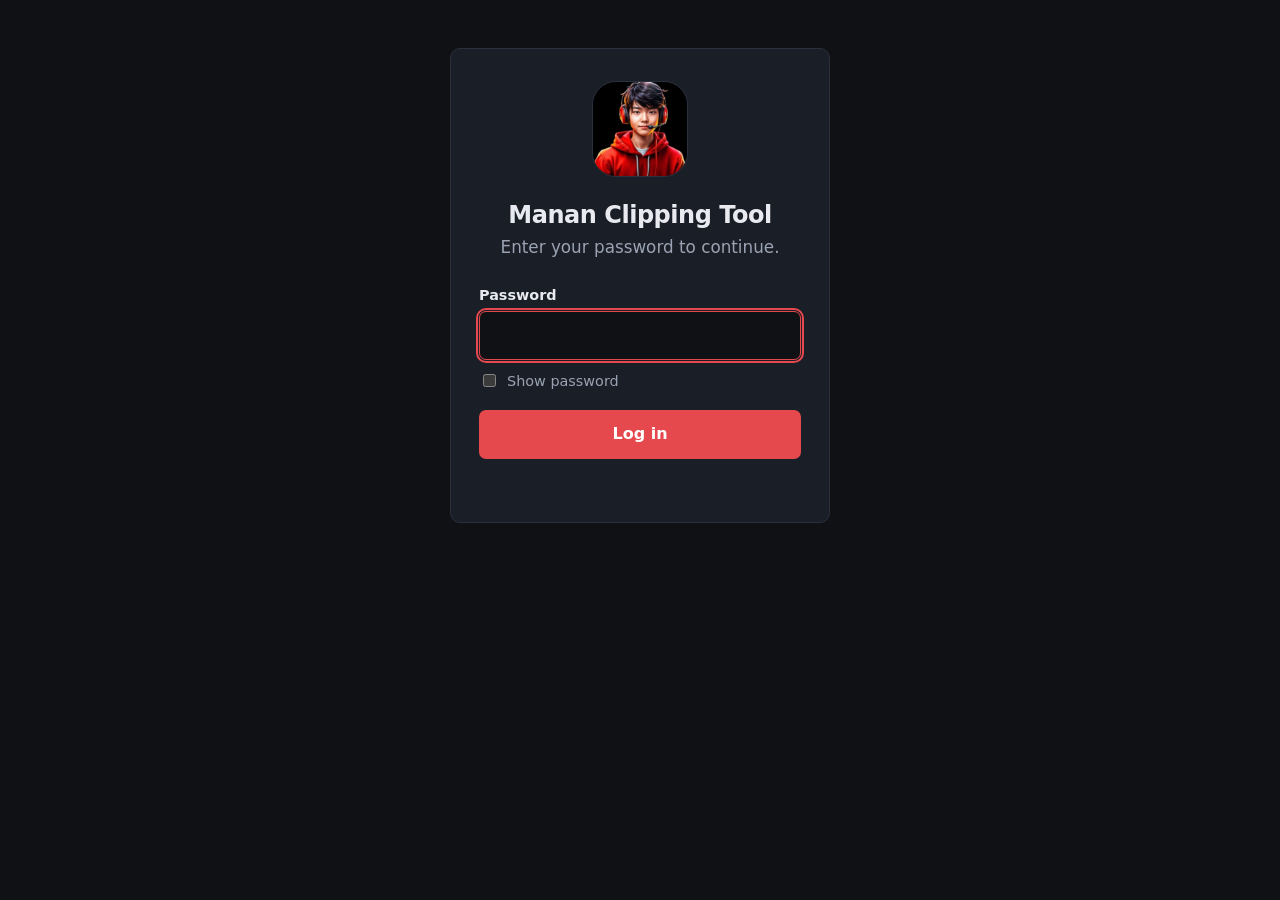
==== web/index.html @ 2d5eefbd "Manan Clipping Tool: clipper + video downloader" ====
<!DOCTYPE html>
<html lang="en">
<head>
  <meta charset="utf-8">
  <meta name="viewport" content="width=device-width, initial-scale=1">
  <meta name="color-scheme" content="dark">
  <title>Manan Clipping Tool</title>
  <meta name="description" content="Paste a YouTube or Facebook video link, get short vertical clips.">
  <link rel="icon" href="assets/logo.jpg" type="image/jpeg">
  <link rel="stylesheet" href="style.css">
</head>
<body>
  <div class="container">

    <!-- Server waking-up notice: shown by app.js when an API request takes
         longer than 5 seconds (Render's free tier sleeps after inactivity).
         It sits outside both views so it is visible on the login view too. -->
    <p id="server-status" class="server-status hidden" role="status" aria-live="polite">Server is waking up &mdash; Render&rsquo;s free tier sleeps after inactivity, please wait&hellip;</p>

    <!-- Login view: shown when there is no token in localStorage. The main
         app (header, main, footer) lives in #app-view and stays hidden
         until login succeeds. -->
    <section id="login-view" class="login-view hidden" aria-labelledby="login-heading">
      <div class="login-card">
        <img class="login-logo" src="assets/logo.jpg" alt="Manan Clipping Tool logo" width="96" height="96">
        <h1 id="login-heading">Manan Clipping Tool</h1>
        <p class="subtitle">Enter your password to continue.</p>
        <form id="login-form" novalidate>
          <label for="login-password">Password</label>
          <input type="password" id="login-password" name="password" autocomplete="current-password" required>
          <label class="show-row"><input type="checkbox" id="show-login-password"> Show password</label>
          <button type="submit" class="btn" id="login-btn">Log in</button>
        </form>
        <p id="login-error" class="error" role="alert" aria-live="polite"></p>
      </div>
    </section>

    <!-- Main app (hidden until login) -->
    <div id="app-view">

    <!-- 1. Header -->
    <header class="site-header">
      <div class="brand">
        <img class="brand-logo" src="assets/logo.jpg" alt="Manan Clipping Tool logo" width="52" height="52">
        <h1>Manan Clipping Tool</h1>
        <button type="button" class="btn btn-secondary btn-small logout-btn hidden" id="logout-btn">Log out</button>
      </div>
      <p class="subtitle">Make short vertical clips from a video link &mdash; or download the video itself (TikTok, Facebook, YouTube).</p>
    </header>

    <main>
      <!-- Tool tabs: Clipping tool / Video Downloader -->
      <nav class="tabs" aria-label="Tool sections">
        <button type="button" class="tab-btn active" id="tab-clipper" aria-selected="true" aria-controls="clipper-view">Clipping tool</button>
        <button type="button" class="tab-btn" id="tab-downloader" aria-selected="false" aria-controls="downloader-view">Video downloader</button>
      </nav>

      <!-- Clipping tool view -->
      <div id="clipper-view">
      <!-- 2. What to know -->
      <section class="info-box" aria-labelledby="what-to-know-heading">
        <h2 id="what-to-know-heading">What to know</h2>
        <ul>
          <li>YouTube usually works for public videos, but age-restricted, login-required or bot-blocked videos can fail.</li>
          <li>Facebook only sometimes works for public videos and breaks often.</li>
          <li>For livestreams, paste the VOD link after the stream ends. Live capture is not supported in this version.</li>
        </ul>
        <p><strong>Copyright:</strong> clipping other creators&rsquo; content can draw Content ID claims or strikes &mdash; only clip content you own or have permission to use.</p>
      </section>

      <!-- 3. Paste-link form -->
      <section class="card" aria-labelledby="fetch-heading">
        <h2 id="fetch-heading">Fetch a video</h2>
        <form id="fetch-form" class="url-form" novalidate>
          <label class="hidden" for="video-url">Video link</label>
          <input type="url" id="video-url" name="url" placeholder="https://www.youtube.com/watch?v=... or https://www.facebook.com/..." autocomplete="off" spellcheck="false" enterkeyhint="go" required>
          <button type="submit" class="btn" id="fetch-btn">Fetch video</button>
        </form>
        <p id="fetch-error" class="error" role="alert" aria-live="polite"></p>
        <p class="hint">Supported sites: youtube.com, youtu.be, facebook.com, fb.watch</p>
      </section>

      <!-- Previous jobs -->
      <section class="card" id="previous-jobs-section" aria-labelledby="previous-jobs-heading">
        <h2 id="previous-jobs-heading">Previous videos</h2>
        <p id="previous-jobs-empty" class="empty-state">No videos yet. Fetch a video above to get started.</p>
        <ul id="previous-jobs" class="job-list"></ul>
      </section>

      <!-- 4. Job panel -->
      <section class="card hidden" id="job-panel" aria-labelledby="job-title" aria-live="polite">
        <div class="job-head">
          <img id="job-thumbnail" class="job-thumb hidden" src="" alt="">
          <div class="job-meta">
            <h2 id="job-title" class="job-title">Untitled video</h2>
            <p id="job-url" class="job-url"></p>
            <div class="job-row">
              <span id="job-status" class="badge badge-queued">Queued</span>
              <span id="job-duration" class="job-duration"></span>
            </div>
            <div class="progress-wrap">
              <div class="progress-bar" role="progressbar" aria-label="Job progress" aria-valuemin="0" aria-valuemax="100" aria-valuenow="0" id="progress-bar">
                <div class="progress-fill" id="progress-fill"></div>
              </div>
              <div class="progress-label">
                <span id="progress-message" class="progress-message"></span>
                <span id="progress-percent">0%</span>
              </div>
            </div>
          </div>
        </div>
      </section>

      <!-- 5. Transcript panel -->
      <section class="card hidden" id="transcript-panel" aria-labelledby="transcript-heading">
        <h2 id="transcript-heading">Transcript</h2>
        <p class="hint">Click a segment to set the clip editor to that moment (up to 45 seconds, or to the end of the segment).</p>
        <div id="transcript-list" class="transcript-list"></div>
        <p id="transcript-empty" class="empty-state hidden">No transcript available &mdash; you can still render a clip with manual hook text and no captions.</p>
      </section>

      <!-- 6. Highlights panel -->
      <section class="card hidden" id="highlights-panel" aria-labelledby="highlights-heading">
        <h2 id="highlights-heading">Suggested clips</h2>
        <div id="highlights-grid" class="highlights-grid"></div>
        <p id="highlights-empty" class="empty-state hidden">No suggested clips for this video yet.</p>
      </section>

      <!-- 7. Clip editor -->
      <section class="card hidden" id="editor-panel" aria-labelledby="editor-heading">
        <h2 id="editor-heading">Clip editor</h2>

        <div class="editor-grid">
          <div class="field">
            <label for="start-number">Start (seconds)</label>
            <div class="range-row">
              <input type="range" id="start-range" min="0" max="0" step="0.1" value="0" aria-label="Start time slider">
              <input type="number" id="start-number" min="0" max="0" step="0.1" value="0">
            </div>
          </div>
          <div class="field">
            <label for="end-number">End (seconds)</label>
            <div class="range-row">
              <input type="range" id="end-range" min="0" max="0" step="0.1" value="0" aria-label="End time slider">
              <input type="number" id="end-number" min="0" max="0" step="0.1" value="0">
            </div>
          </div>
        </div>

        <p id="clip-length" class="clip-length">Clip length: 0:00</p>

        <div class="field">
          <label for="hook-text">Hook text (top of video, optional)</label>
          <input type="text" id="hook-text" placeholder="e.g. Wait for the twist" maxlength="120" autocomplete="off">
        </div>
        <div class="field">
          <label for="cta-text">CTA text (bottom of video, optional)</label>
          <input type="text" id="cta-text" value="Follow for more clips" maxlength="120" autocomplete="off">
        </div>

        <div class="editor-actions">
          <button type="button" class="btn" id="render-btn" disabled>Render clip</button>
          <span id="render-status" class="notice" aria-live="polite"></span>
        </div>
        <p id="render-error" class="error" role="alert" aria-live="polite"></p>
      </section>

      <!-- 8. Clips list -->
      <section class="card hidden" id="clips-panel" aria-labelledby="clips-heading">
        <h2 id="clips-heading">Your clips</h2>
        <div id="clips-list" class="clips-list"></div>
        <p id="clips-empty" class="empty-state">No clips rendered yet.</p>
      </section>
      </div><!-- /#clipper-view -->

      <!-- Video Downloader view (website version of the Termux Manan Downloader) -->
      <div id="downloader-view" class="hidden">
      <section class="info-box" aria-labelledby="download-know-heading">
        <h2 id="download-know-heading">What to know</h2>
        <ul>
          <li>Downloads are best quality, up to 1080p.</li>
          <li>TikTok often blocks downloads &mdash; if a TikTok link fails, try a YouTube or Facebook link instead.</li>
          <li>Playlists are capped at 10 videos and come back as one zip file.</li>
          <li>The download link works once and expires after 10 minutes &mdash; save the file right away.</li>
        </ul>
        <p><strong>Copyright:</strong> only download videos you have the right to download.</p>
      </section>

      <section class="card" aria-labelledby="download-heading">
        <h2 id="download-heading">Download a video</h2>
        <form id="download-form" class="url-form" novalidate>
          <label class="hidden" for="download-url">Video link</label>
          <input type="url" id="download-url" name="url" placeholder="https://www.tiktok.com/... or https://www.youtube.com/watch?v=... or https://www.facebook.com/..." autocomplete="off" spellcheck="false" enterkeyhint="go" required>
          <button type="submit" class="btn" id="download-btn">Download</button>
        </form>
        <p id="download-platform" class="hint" aria-live="polite"></p>
        <div class="field download-qty">
          <label for="download-limit">How many videos? (0 = all, for playlists &mdash; max 10)</label>
          <input type="number" id="download-limit" min="0" max="10" step="1" value="0">
        </div>
        <p id="download-error" class="error" role="alert" aria-live="polite"></p>
        <p id="download-status" class="notice" aria-live="polite"></p>
        <div id="download-result" class="download-result hidden">
          <p><strong id="download-filename"></strong></p>
          <p class="muted small" id="download-meta"></p>
          <p class="muted small">Your download has started. The link works once and expires in 10 minutes &mdash; save the file now.</p>
          <p><a id="download-link" href="#">Download file</a></p>
        </div>
      </section>
      </div><!-- /#downloader-view -->
    </main>

    <!-- 9. Footer -->
    <footer class="site-footer">
      <section id="social-links" class="social-links hidden" aria-label="Manan Automation social links">
        <p id="social-brand-line" class="social-brand-line hidden"></p>
        <p id="social-tagline" class="social-tagline hidden"></p>
        <p id="social-contact" class="social-contact hidden"><a id="social-contact-link" href="#" target="_blank" rel="noopener"></a></p>
        <ul id="social-links-list" class="social-links-list"></ul>
      </section>
      <p>Clips are rendered 1080&times;1920 vertical, max 60 s, H.264 + AAC, loudness about &minus;15 LUFS.</p>
    </footer>
    </div><!-- /#app-view -->

  </div>
  <script src="app.js" defer></script>
</body>
</html>
---- web/style.css ----
/* Manan Clipping Tool — dark theme, plain CSS, no frameworks.
   Accent is the red from the red-hoodie mascot logo (assets/logo.jpg). */

:root {
  --bg: #0f1115;
  --bg-soft: #161a21;
  --card: #1a1e27;
  --card-hover: #202634;
  --border: #2a303d;
  --border-soft: #232936;
  --text: #e8eaf0;
  --muted: #9aa3b2;
  --muted-2: #7b8494;
  --accent: #e5484d;
  --accent-hover: #c93a3f;
  --accent-text: #ffffff;
  --brand-purple: #a78bfa;
  --brand-blue: #60a5fa;
  --brand-accent: #8b7cf6;
  --success: #34c77b;
  --warning: #f5a623;
  --danger: #e5484d;
  --danger-hover: #c93a3f;
  --radius: 10px;
  --radius-sm: 7px;
}

* { box-sizing: border-box; }

html { -webkit-text-size-adjust: 100%; }

body {
  margin: 0;
  background: var(--bg);
  color: var(--text);
  font-family: system-ui, -apple-system, "Segoe UI", Roboto, Helvetica, Arial, sans-serif;
  font-size: 16px;
  line-height: 1.55;
}

a { color: var(--accent); }

button, input, select { font: inherit; color: inherit; }

/* ---------- Layout ---------- */

.container {
  max-width: 920px;
  margin: 0 auto;
  padding: 0 16px 48px;
}

header.site-header {
  padding: 32px 0 8px;
  border-bottom: 1px solid var(--border-soft);
  margin-bottom: 20px;
}

header.site-header h1 {
  margin: 0;
  font-size: 2rem;
  line-height: 1.2;
  letter-spacing: -0.02em;
}

/* Brand row: logo next to the app name. */
.brand {
  display: flex;
  align-items: center;
  gap: 14px;
  margin-bottom: 6px;
}

.brand-logo {
  width: 52px;
  height: 52px;
  flex-shrink: 0;
  object-fit: cover;
  border-radius: 12px;
  border: 1px solid var(--border);
  background: #000;
}

.subtitle {
  margin: 0;
  color: var(--muted);
  font-size: 1.05rem;
}

main > section,
main > .card {
  margin-bottom: 20px;
}

footer.site-footer {
  margin-top: 28px;
  padding-top: 16px;
  border-top: 1px solid var(--border-soft);
  color: var(--muted-2);
  font-size: 0.875rem;
}

/* ---------- Social links (Manan Automation) ---------- */

.social-links { margin-bottom: 14px; }

/* Purple-to-blue brand bar above the section. */
.social-links::before {
  content: "";
  display: block;
  height: 2px;
  margin-bottom: 14px;
  background: linear-gradient(90deg, var(--brand-purple), var(--brand-blue));
  border-radius: 2px;
}

.social-brand-line {
  margin: 0 0 2px;
  font-weight: 800;
  letter-spacing: 0.02em;
  background: linear-gradient(90deg, var(--brand-purple), var(--brand-blue));
  -webkit-background-clip: text;
  background-clip: text;
  color: transparent;
}

.social-tagline {
  margin: 0 0 10px;
  color: var(--muted);
  font-size: 0.9rem;
}

.social-contact { margin: 0 0 12px; }

.social-links-list {
  list-style: none;
  margin: 0;
  padding: 0;
  display: flex;
  gap: 10px;
  flex-wrap: wrap;
}

.social-links-list a,
.social-contact a {
  display: inline-flex;
  align-items: center;
  gap: 7px;
  color: var(--muted);
  text-decoration: none;
  font-size: 0.92rem;
  font-weight: 600;
  padding: 7px 12px;
  border: 1px solid var(--border);
  border-radius: 999px;
  background: var(--card);
  transition: color 0.15s ease, border-color 0.15s ease, background-color 0.15s ease;
}

.social-links-list a:hover,
.social-links-list a:focus-visible,
.social-contact a:hover,
.social-contact a:focus-visible {
  color: #ffffff;
  border-color: var(--brand-accent);
  background: rgba(139, 124, 246, 0.12);
  outline: 2px solid var(--brand-accent);
  outline-offset: 2px;
}

.social-icon {
  width: 17px;
  height: 17px;
  flex-shrink: 0;
}

/* ---------- Cards & generic ---------- */

.card {
  background: var(--card);
  border: 1px solid var(--border);
  border-radius: var(--radius);
  padding: 18px 20px;
  scroll-margin-top: 16px;
}

.card h2 {
  margin: 0 0 12px;
  font-size: 1.2rem;
  line-height: 1.3;
}

.card h3 {
  margin: 0 0 8px;
  font-size: 1rem;
}

.muted { color: var(--muted); }
.small { font-size: 0.875rem; }

.hidden { display: none !important; }

/* ---------- "What to know" box ---------- */

.info-box {
  background: var(--bg-soft);
  border: 1px solid var(--border);
  border-left: 4px solid var(--warning);
  border-radius: var(--radius);
  padding: 16px 20px;
}

.info-box h2 {
  margin: 0 0 10px;
  font-size: 1.1rem;
}

.info-box ul {
  margin: 0;
  padding-left: 20px;
}

.info-box li { margin-bottom: 6px; }
.info-box li:last-child { margin-bottom: 0; }
.info-box p { margin: 0 0 8px; }
.info-box p:last-child { margin-bottom: 0; }

/* ---------- Form ---------- */

.url-form {
  display: flex;
  gap: 10px;
  align-items: stretch;
}

.url-form input[type="url"],
.url-form input[type="text"] {
  flex: 1;
  min-width: 0;
  background: var(--bg);
  border: 1px solid var(--border);
  border-radius: var(--radius-sm);
  padding: 11px 12px;
  color: var(--text);
}

.url-form input:focus,
.field input:focus,
.field textarea:focus {
  outline: 2px solid var(--accent);
  outline-offset: 1px;
  border-color: var(--accent);
}

.field input,
.field textarea {
  width: 100%;
  background: var(--bg);
  border: 1px solid var(--border);
  border-radius: var(--radius-sm);
  padding: 10px 12px;
  color: var(--text);
}

.field input[type="number"] { font-variant-numeric: tabular-nums; }

label {
  display: block;
  font-weight: 600;
  font-size: 0.9rem;
  margin-bottom: 5px;
}

.field { margin-bottom: 14px; }
.field:last-child { margin-bottom: 0; }

.hint { color: var(--muted-2); font-size: 0.85rem; margin: 6px 0 0; }

/* ---------- Buttons ---------- */

.btn {
  display: inline-block;
  background: var(--accent);
  color: var(--accent-text);
  border: 1px solid transparent;
  border-radius: var(--radius-sm);
  padding: 11px 18px;
  font-weight: 600;
  cursor: pointer;
  text-decoration: none;
  white-space: nowrap;
  transition: background-color 0.15s ease;
}

.btn:hover:not(:disabled) { background: var(--accent-hover); }
.btn:focus-visible { outline: 2px solid var(--accent); outline-offset: 2px; }
.btn:disabled {
  opacity: 0.45;
  cursor: not-allowed;
}

.btn-secondary {
  background: transparent;
  color: var(--text);
  border-color: var(--border);
}

.btn-secondary:hover:not(:disabled) {
  background: var(--card-hover);
}

.btn-danger {
  background: transparent;
  color: var(--danger);
  border-color: var(--danger);
}

.btn-danger:hover:not(:disabled) {
  background: rgba(229, 72, 77, 0.12);
}

.btn-small {
  padding: 7px 12px;
  font-size: 0.9rem;
}

/* ---------- Messages / errors ---------- */

.error {
  color: #ff8a8e;
  font-size: 0.95rem;
  margin: 10px 0 0;
}

.error:empty { display: none; }

.notice {
  color: var(--muted);
  font-size: 0.95rem;
  margin: 10px 0 0;
}

/* ---------- Job panel ---------- */

.job-head {
  display: flex;
  gap: 16px;
  align-items: flex-start;
  flex-wrap: wrap;
}

.job-thumb {
  width: 240px;
  max-width: 100%;
  aspect-ratio: 16 / 9;
  object-fit: cover;
  border-radius: var(--radius-sm);
  background: #000;
  border: 1px solid var(--border);
  flex-shrink: 0;
}

.job-meta { flex: 1; min-width: 220px; }

.job-title {
  margin: 0 0 8px;
  font-size: 1.15rem;
  line-height: 1.35;
  overflow-wrap: anywhere;
}

.job-url {
  color: var(--muted-2);
  font-size: 0.85rem;
  overflow-wrap: anywhere;
  margin: 0 0 10px;
}

.job-row {
  display: flex;
  gap: 10px;
  align-items: center;
  flex-wrap: wrap;
  margin-bottom: 8px;
}

.job-duration { color: var(--muted); font-variant-numeric: tabular-nums; }

/* Status badge — every status gets its own colour so the state is
   readable at a glance. */
.badge {
  display: inline-block;
  padding: 3px 10px;
  border-radius: 999px;
  font-size: 0.82rem;
  font-weight: 700;
  text-transform: capitalize;
  border: 1px solid var(--border);
  background: var(--bg-soft);
  color: var(--text);
}

.badge-queued { color: #c7ccd6; border-color: #3a4152; background: #1c212b; }
.badge-downloading { color: #8ec2ff; border-color: #274a7a; background: rgba(91, 157, 255, 0.08); }
.badge-transcribing { color: #c4a5ff; border-color: #4b3670; background: rgba(160, 120, 255, 0.08); }
.badge-ready { color: #7be0a8; border-color: #1f5a3a; background: rgba(52, 199, 123, 0.08); }
.badge-rendering { color: #ffd479; border-color: #5a4a1f; background: rgba(245, 166, 35, 0.08); }
.badge-done { color: #06281a; background: #34c77b; border-color: #34c77b; }
.badge-error { color: #ff8a8e; border-color: #6e2a2d; background: rgba(229, 72, 77, 0.1); }

/* Progress bar */
.progress-wrap { margin-top: 12px; }

.progress-bar {
  height: 10px;
  background: var(--bg);
  border: 1px solid var(--border);
  border-radius: 999px;
  overflow: hidden;
}

.progress-fill {
  height: 100%;
  width: 0%;
  background: var(--accent);
  border-radius: 999px;
  transition: width 0.4s ease, background-color 0.3s ease;
}

/* The fill follows the job status (set as data-status on .progress-bar). */
.progress-bar[data-status="downloading"] .progress-fill { background: #5b9dff; }
.progress-bar[data-status="transcribing"] .progress-fill { background: #a078ff; }
.progress-bar[data-status="ready"] .progress-fill,
.progress-bar[data-status="done"] .progress-fill { background: var(--success); }
.progress-bar[data-status="rendering"] .progress-fill { background: var(--warning); }
.progress-bar[data-status="error"] .progress-fill { background: var(--danger); }

.progress-label {
  display: flex;
  justify-content: space-between;
  gap: 12px;
  margin-top: 6px;
  font-size: 0.875rem;
  color: var(--muted);
}

.progress-label span:last-child { flex-shrink: 0; font-variant-numeric: tabular-nums; }

.progress-message {
  margin: 0;
  min-width: 0;
  color: var(--muted);
  font-size: 0.95rem;
  overflow-wrap: anywhere;
}

/* ---------- Previous jobs ---------- */

.job-list {
  list-style: none;
  margin: 0;
  padding: 0;
}

.job-list li {
  border-top: 1px solid var(--border-soft);
  padding: 10px 2px;
}

.job-list li:first-child { border-top: none; padding-top: 2px; }

.job-list button.job-link {
  background: none;
  border: none;
  padding: 0;
  margin: 0;
  text-align: left;
  cursor: pointer;
  color: var(--text);
  width: 100%;
  display: flex;
  gap: 10px;
  align-items: baseline;
  flex-wrap: wrap;
}

.job-list button.job-link:hover .job-list-title { color: var(--accent); }

.job-list-title { font-weight: 600; overflow-wrap: anywhere; }
.job-list-meta { color: var(--muted-2); font-size: 0.85rem; }

/* ---------- Transcript ---------- */

.transcript-list {
  display: flex;
  flex-direction: column;
  gap: 6px;
  max-height: 360px;
  overflow-y: auto;
  padding-right: 4px;
  scrollbar-width: thin;
  scrollbar-color: var(--border) transparent;
}

.segment {
  display: flex;
  gap: 12px;
  align-items: flex-start;
  width: 100%;
  text-align: left;
  background: var(--bg-soft);
  border: 1px solid var(--border-soft);
  border-radius: var(--radius-sm);
  padding: 9px 12px;
  cursor: pointer;
  color: var(--text);
  transition: border-color 0.15s ease;
}

.segment:hover, .segment:focus-visible {
  border-color: var(--accent);
  outline: none;
}

.segment-time {
  flex-shrink: 0;
  font-variant-numeric: tabular-nums;
  color: var(--accent);
  font-weight: 600;
  font-size: 0.9rem;
  padding-top: 1px;
}

.segment-text { overflow-wrap: anywhere; }

/* ---------- Highlights ---------- */

.highlights-grid {
  display: grid;
  grid-template-columns: repeat(2, 1fr);
  gap: 12px;
}

.highlight-card {
  background: var(--bg-soft);
  border: 1px solid var(--border-soft);
  border-radius: var(--radius-sm);
  padding: 14px;
  display: flex;
  flex-direction: column;
  gap: 8px;
}

.highlight-times {
  font-weight: 700;
  font-variant-numeric: tabular-nums;
}

.highlight-score { color: var(--muted); font-size: 0.9rem; }
.highlight-score strong { color: var(--text); }

.highlight-reasons {
  margin: 0;
  padding-left: 18px;
  color: var(--muted);
  font-size: 0.9rem;
}

.highlight-reasons li { margin-bottom: 3px; }

.highlight-card .btn { align-self: flex-start; margin-top: auto; }

/* ---------- Clip editor ---------- */

.editor-grid {
  display: grid;
  grid-template-columns: 1fr 1fr;
  gap: 14px 18px;
  margin-bottom: 6px;
}

.editor-grid .field { margin-bottom: 0; }

.range-row {
  display: flex;
  align-items: center;
  gap: 10px;
}

.range-row input[type="range"] { flex: 1; min-width: 0; accent-color: var(--accent); }
.range-row input[type="number"] { width: 96px; flex-shrink: 0; }

.clip-length {
  margin: 12px 0;
  font-weight: 600;
  font-variant-numeric: tabular-nums;
}

.clip-length.over { color: #ff8a8e; }
.clip-length .clip-length-note { font-weight: 400; color: var(--muted); }

.editor-actions {
  display: flex;
  gap: 10px;
  align-items: center;
  flex-wrap: wrap;
  margin-top: 14px;
}

/* ---------- Clips list ---------- */

.clips-list {
  display: flex;
  flex-direction: column;
  gap: 16px;
}

.clip-item {
  background: var(--bg-soft);
  border: 1px solid var(--border-soft);
  border-radius: var(--radius-sm);
  padding: 14px;
  display: flex;
  gap: 16px;
  align-items: flex-start;
  flex-wrap: wrap;
}

.clip-item video {
  width: 180px;
  max-width: 100%;
  aspect-ratio: 9 / 16;
  max-height: 320px;
  object-fit: contain;
  background: #000;
  border-radius: var(--radius-sm);
  border: 1px solid var(--border);
}

.clip-info { flex: 1; min-width: 220px; }

.clip-info p { margin: 0 0 6px; overflow-wrap: anywhere; }
.clip-info .clip-hook { font-weight: 600; }

.clip-actions {
  display: flex;
  gap: 10px;
  flex-wrap: wrap;
  margin-top: 10px;
}

.empty-state { color: var(--muted); margin: 0; }

/* ---------- Server waking-up notice ---------- */

/* Shown when an API request runs longer than 5 seconds (Render's free
   tier sleeps after inactivity). It is a plain status element, never an
   alert, and it sits above both the login view and the app. */
.server-status {
  margin: 16px 0 0;
  padding: 12px 16px;
  background: var(--bg-soft);
  border: 1px solid var(--warning);
  border-left: 4px solid var(--warning);
  border-radius: var(--radius);
  color: var(--text);
  font-size: 0.95rem;
}

/* ---------- Login view ---------- */

.login-view {
  display: flex;
  justify-content: center;
  padding: 48px 0 16px;
}

.login-card {
  width: 100%;
  max-width: 380px;
  background: var(--card);
  border: 1px solid var(--border);
  border-radius: var(--radius);
  padding: 32px 28px;
  text-align: center;
}

.login-logo {
  width: 96px;
  height: 96px;
  object-fit: cover;
  border-radius: 24px;
  border: 1px solid var(--border);
  background: #000;
}

.login-card h1 {
  margin: 16px 0 4px;
  font-size: 1.5rem;
  line-height: 1.2;
  letter-spacing: -0.02em;
}

.login-card .subtitle { margin: 0 0 24px; }

.login-card form { text-align: left; }

.login-card input[type="password"],
.login-card input[type="text"] {
  width: 100%;
  background: var(--bg);
  border: 1px solid var(--border);
  border-radius: var(--radius-sm);
  padding: 11px 12px;
  color: var(--text);
}

.login-card input:focus {
  outline: 2px solid var(--accent);
  outline-offset: 1px;
  border-color: var(--accent);
}

.login-card .btn {
  display: block;
  width: 100%;
  margin-top: 18px;
  text-align: center;
}

/* Reserved height so showing an error never shifts the layout. */
.login-card .error { min-height: 1.4em; text-align: left; }
.login-card .error:empty { display: block; visibility: hidden; }

.show-row {
  display: flex;
  align-items: center;
  gap: 8px;
  margin: 10px 0 0;
  color: var(--muted);
  font-size: 0.9rem;
  font-weight: 400;
  cursor: pointer;
}

.show-row input { accent-color: var(--accent); cursor: pointer; }

/* Log out button sits at the right end of the brand row. */
.logout-btn { margin-left: auto; }

/* ---------- Tool tabs ---------- */

.tabs {
  display: flex;
  gap: 8px;
  margin-bottom: 20px;
  flex-wrap: wrap;
}

.tab-btn {
  background: transparent;
  border: 1px solid var(--border);
  color: var(--muted);
  border-radius: 999px;
  padding: 8px 18px;
  font-weight: 600;
  cursor: pointer;
}

.tab-btn:hover { color: var(--text); border-color: var(--border); }

.tab-btn.active {
  background: var(--card);
  color: var(--text);
  border-color: var(--accent);
}

/* ---------- Video Downloader ---------- */

.download-qty { margin-top: 14px; max-width: 260px; }

.download-result {
  margin-top: 14px;
  background: var(--bg-soft);
  border: 1px solid var(--border-soft);
  border-radius: var(--radius-sm);
  padding: 14px 16px;
}

.download-result p { margin: 0 0 6px; overflow-wrap: anywhere; }
.download-result p:last-child { margin-bottom: 0; }

/* ---------- Responsive ---------- */

@media (max-width: 720px) {
  body { font-size: 15px; }
  header.site-header { padding-top: 22px; }
  header.site-header h1 { font-size: 1.6rem; }
  .brand-logo { width: 44px; height: 44px; border-radius: 10px; }
  .card { padding: 16px; }
  .url-form { flex-direction: column; }
  .url-form .btn { width: 100%; text-align: center; }
  .highlights-grid { grid-template-columns: 1fr; }
  .editor-grid { grid-template-columns: 1fr; }
  .job-thumb { width: 100%; }
  .clip-item { flex-direction: column; }
  .clip-item video { width: 160px; }
}
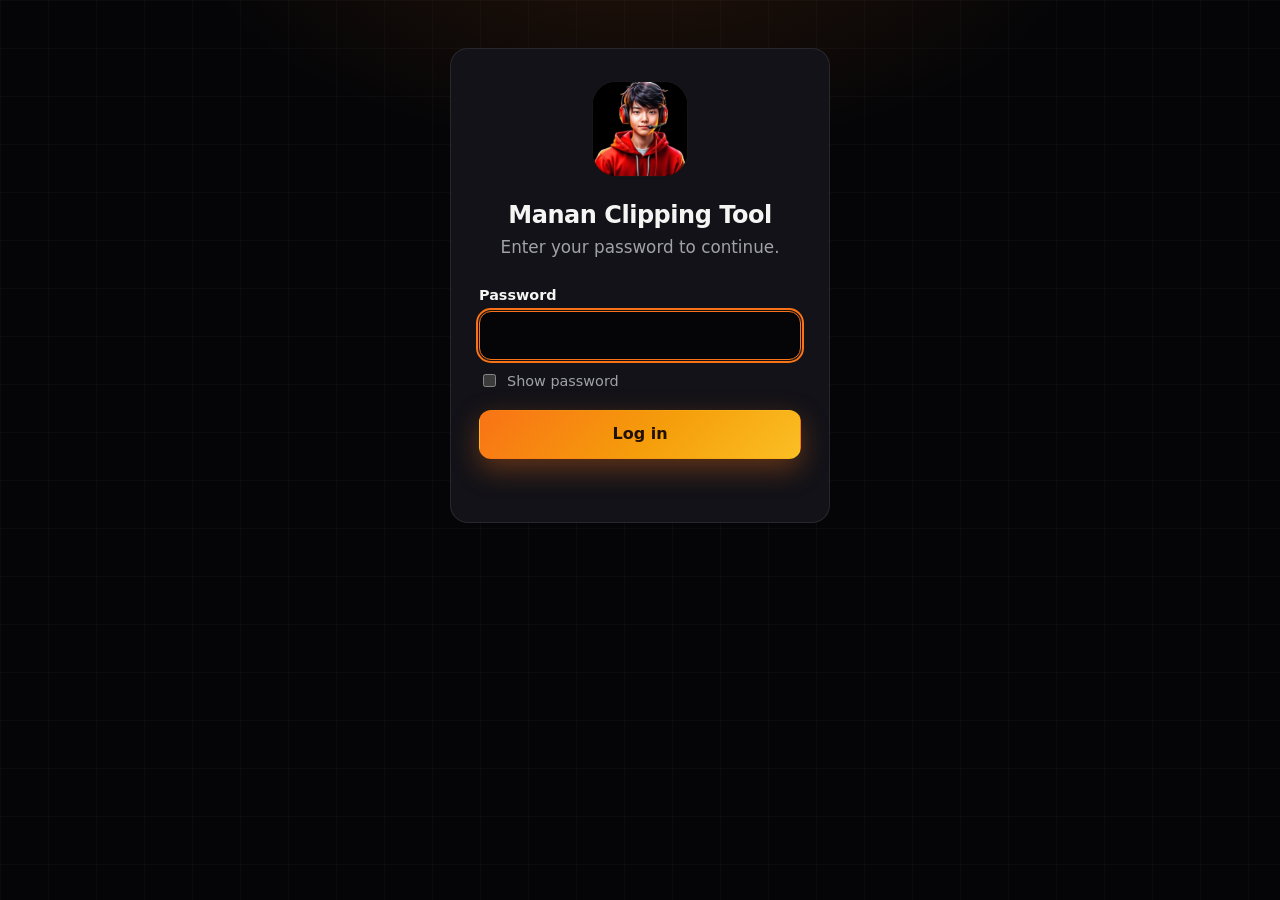
==== commit 5ded6051: "Fixes + Instagram downloader + premium dark redesign Issue 1 (render too slow): x264 preset veryfast" ====
--- a/web/index.html
+++ b/web/index.html
@@ -42,10 +42,15 @@
     <header class="site-header">
       <div class="brand">
         <img class="brand-logo" src="assets/logo.jpg" alt="Manan Clipping Tool logo" width="52" height="52">
-        <h1>Manan Clipping Tool</h1>
+        <h1>Manan <span class="grad-text">Clipping</span> Tool</h1>
         <button type="button" class="btn btn-secondary btn-small logout-btn hidden" id="logout-btn">Log out</button>
       </div>
       <p class="subtitle">Make short vertical clips from a video link &mdash; or download the video itself (TikTok, Facebook, YouTube).</p>
+      <div class="hero-stats" aria-label="Clip specifications">
+        <div class="stat"><strong>1080p</strong><span>Max quality</span></div>
+        <div class="stat"><strong>60s</strong><span>Max clip</span></div>
+        <div class="stat"><strong>&minus;15</strong><span>LUFS audio</span></div>
+      </div>
     </header>
 
     <main>
@@ -134,20 +139,41 @@
           <div class="field">
             <label for="start-number">Start (seconds)</label>
             <div class="range-row">
-              <input type="range" id="start-range" min="0" max="0" step="0.1" value="0" aria-label="Start time slider">
-              <input type="number" id="start-number" min="0" max="0" step="0.1" value="0">
+              <input type="range" id="start-range" min="0" max="0" step="0.1" value="0" aria-label="Start time slider" disabled>
+              <input type="number" id="start-number" min="0" max="0" step="0.1" value="0" disabled>
             </div>
           </div>
           <div class="field">
             <label for="end-number">End (seconds)</label>
             <div class="range-row">
-              <input type="range" id="end-range" min="0" max="0" step="0.1" value="0" aria-label="End time slider">
-              <input type="number" id="end-number" min="0" max="0" step="0.1" value="0">
+              <input type="range" id="end-range" min="0" max="0" step="0.1" value="0" aria-label="End time slider" disabled>
+              <input type="number" id="end-number" min="0" max="0" step="0.1" value="0" disabled>
             </div>
           </div>
         </div>
 
-        <p id="clip-length" class="clip-length">Clip length: 0:00</p>
+        <p id="clip-length" class="clip-length">Clip length: &mdash;</p>
+        <p id="editor-video-duration" class="hint">Video length: &mdash;</p>
+
+        <!-- Generate N clips of X seconds from the best moments. The
+             generated clips appear below with editable start/end times;
+             render each one when you are happy with its window. -->
+        <div class="editor-grid generate-grid">
+          <div class="field">
+            <label for="clip-count">Number of clips</label>
+            <input type="number" id="clip-count" min="1" max="10" step="1" value="3">
+          </div>
+          <div class="field">
+            <label for="clip-seconds">Clip length (seconds)</label>
+            <input type="number" id="clip-seconds" min="15" max="60" step="1" value="30">
+          </div>
+        </div>
+        <div class="editor-actions">
+          <button type="button" class="btn btn-secondary" id="generate-btn" disabled>Generate clips</button>
+          <span id="generate-status" class="notice" aria-live="polite"></span>
+        </div>
+        <p id="generate-error" class="error" role="alert" aria-live="polite"></p>
+        <div id="generated-list" class="generated-list"></div>
 
         <div class="field">
           <label for="hook-text">Hook text (top of video, optional)</label>
@@ -165,11 +191,30 @@
         <p id="render-error" class="error" role="alert" aria-live="polite"></p>
       </section>
 
-      <!-- 8. Clips list -->
+      <!-- 8. Clips list — ONLY the current job's clips. Opening a new
+           video clears this panel until the new job is ready, so old
+           clips never sit next to new work. Finished clips from every
+           job live in History below, hidden until you open it. -->
       <section class="card hidden" id="clips-panel" aria-labelledby="clips-heading">
         <h2 id="clips-heading">Your clips</h2>
         <div id="clips-list" class="clips-list"></div>
         <p id="clips-empty" class="empty-state">No clips rendered yet.</p>
+      </section>
+
+      <!-- 9. History — finished clips from ALL your videos. Collapsed by
+           default: nothing shows here until you open it, so old clips
+           never appear next to new work. Delete is the only way a clip
+           leaves this list. -->
+      <section class="card" id="history-section" aria-labelledby="history-heading">
+        <div class="history-head">
+          <h2 id="history-heading">History</h2>
+          <button type="button" class="btn btn-secondary btn-small" id="history-toggle" aria-expanded="false" aria-controls="history-body">Show history</button>
+        </div>
+        <p class="hint">Finished clips from all your videos. They stay here until you delete them &mdash; opening a new video never removes them.</p>
+        <div id="history-body" class="hidden">
+          <div id="history-list" class="history-list"></div>
+          <p id="history-empty" class="empty-state">No finished clips yet.</p>
+        </div>
       </section>
       </div><!-- /#clipper-view -->
 
@@ -179,7 +224,10 @@
         <h2 id="download-know-heading">What to know</h2>
         <ul>
           <li>Downloads are best quality, up to 1080p.</li>
-          <li>TikTok often blocks downloads &mdash; if a TikTok link fails, try a YouTube or Facebook link instead.</li>
+          <li>YouTube usually works for public videos, but bot-checks can block some videos &mdash; try again later or try another platform.</li>
+          <li>TikTok usually works, but some links are blocked &mdash; try a YouTube or Facebook link instead.</li>
+          <li>Facebook only sometimes works for public videos and breaks often.</li>
+          <li>Instagram works for public posts and reels only &mdash; login-required or private content will fail.</li>
           <li>Playlists are capped at 10 videos and come back as one zip file.</li>
           <li>The download link works once and expires after 10 minutes &mdash; save the file right away.</li>
         </ul>
@@ -188,6 +236,17 @@
 
       <section class="card" aria-labelledby="download-heading">
         <h2 id="download-heading">Download a video</h2>
+        <!-- Platform picker: tapping a button selects that platform (the
+             URL box then accepts that platform's links). Any of the four
+             links also works without tapping a button — pasting a link
+             auto-detects its platform. -->
+        <div class="platform-btns" role="group" aria-label="Choose a platform">
+          <button type="button" class="platform-btn" data-platform="tiktok">TikTok Download</button>
+          <button type="button" class="platform-btn" data-platform="youtube">YouTube Download</button>
+          <button type="button" class="platform-btn" data-platform="facebook">Facebook Download</button>
+          <button type="button" class="platform-btn" data-platform="instagram">Instagram Download</button>
+        </div>
+        <p id="download-platform-hint" class="hint">Pick a platform, or just paste any TikTok, YouTube, Facebook or Instagram link &mdash; it will be detected automatically.</p>
         <form id="download-form" class="url-form" novalidate>
           <label class="hidden" for="download-url">Video link</label>
           <input type="url" id="download-url" name="url" placeholder="https://www.tiktok.com/... or https://www.youtube.com/watch?v=... or https://www.facebook.com/..." autocomplete="off" spellcheck="false" enterkeyhint="go" required>
@@ -198,6 +257,20 @@
           <label for="download-limit">How many videos? (0 = all, for playlists &mdash; max 10)</label>
           <input type="number" id="download-limit" min="0" max="10" step="1" value="0">
         </div>
+        <div class="field">
+          <label for="download-quality">Quality / Resolution</label>
+          <select id="download-quality">
+            <option value="best" selected>Best (up to 1080p)</option>
+            <option value="1080">1080p</option>
+            <option value="720">720p</option>
+            <option value="480">480p</option>
+            <option value="360">360p</option>
+          </select>
+        </div>
+        <div class="field">
+          <label for="download-max-size">Max size (MB) &mdash; optional, blank = no cap</label>
+          <input type="number" id="download-max-size" min="1" step="1" placeholder="e.g. 50">
+        </div>
         <p id="download-error" class="error" role="alert" aria-live="polite"></p>
         <p id="download-status" class="notice" aria-live="polite"></p>
         <div id="download-result" class="download-result hidden">
--- a/web/style.css
+++ b/web/style.css
@@ -1,28 +1,34 @@
-/* Manan Clipping Tool — dark theme, plain CSS, no frameworks.
-   Accent is the red from the red-hoodie mascot logo (assets/logo.jpg). */
+/* Manan Clipping Tool — premium dark theme, plain CSS, no frameworks.
+   Matches the Manan Digital Store look: near-black background with a
+   subtle grid texture, big bold white headings with an orange-to-gold
+   gradient on the key words, orange-gradient primary buttons with a
+   soft glow, dark cards with ~18px corners and a thin light border. */
 
 :root {
-  --bg: #0f1115;
-  --bg-soft: #161a21;
-  --card: #1a1e27;
-  --card-hover: #202634;
-  --border: #2a303d;
-  --border-soft: #232936;
-  --text: #e8eaf0;
-  --muted: #9aa3b2;
-  --muted-2: #7b8494;
-  --accent: #e5484d;
-  --accent-hover: #c93a3f;
-  --accent-text: #ffffff;
+  --bg: #050507;
+  --bg-soft: #0c0c11;
+  --card: #121218;
+  --card-hover: #1a1a22;
+  --border: rgba(255, 255, 255, 0.09);
+  --border-soft: rgba(255, 255, 255, 0.06);
+  --text: #f5f5f4;
+  --muted: #a1a1aa;
+  --muted-2: #71717a;
+  --accent: #f97316;
+  --accent-2: #fbbf24;
+  --accent-grad: linear-gradient(135deg, #f97316 0%, #f59e0b 55%, #fbbf24 100%);
+  --accent-hover: #ea580c;
+  --accent-text: #221100;
+  --accent-glow: 0 10px 28px rgba(249, 115, 22, 0.35);
   --brand-purple: #a78bfa;
   --brand-blue: #60a5fa;
   --brand-accent: #8b7cf6;
   --success: #34c77b;
-  --warning: #f5a623;
-  --danger: #e5484d;
-  --danger-hover: #c93a3f;
-  --radius: 10px;
-  --radius-sm: 7px;
+  --warning: #fbbf24;
+  --danger: #ef4444;
+  --danger-hover: #dc2626;
+  --radius: 18px;
+  --radius-sm: 12px;
 }
 
 * { box-sizing: border-box; }
@@ -31,14 +37,30 @@
 
 body {
   margin: 0;
-  background: var(--bg);
+  /* Near-black with a subtle grid texture (like the store homepage)
+     plus a faint warm glow at the top. */
+  background-color: var(--bg);
+  background-image:
+    radial-gradient(640px 320px at 50% -8%, rgba(249, 115, 22, 0.13), transparent 70%),
+    linear-gradient(rgba(255, 255, 255, 0.025) 1px, transparent 1px),
+    linear-gradient(90deg, rgba(255, 255, 255, 0.025) 1px, transparent 1px);
+  background-size: auto, 48px 48px, 48px 48px;
+  background-attachment: fixed;
   color: var(--text);
   font-family: system-ui, -apple-system, "Segoe UI", Roboto, Helvetica, Arial, sans-serif;
   font-size: 16px;
   line-height: 1.55;
 }
 
-a { color: var(--accent); }
+a { color: var(--accent-2); }
+
+/* Gradient text for the key word in a heading (orange → gold). */
+.grad-text {
+  background: var(--accent-grad);
+  -webkit-background-clip: text;
+  background-clip: text;
+  color: transparent;
+}
 
 button, input, select { font: inherit; color: inherit; }
 
@@ -51,16 +73,17 @@
 }
 
 header.site-header {
-  padding: 32px 0 8px;
+  padding: 40px 0 8px;
   border-bottom: 1px solid var(--border-soft);
   margin-bottom: 20px;
 }
 
 header.site-header h1 {
   margin: 0;
-  font-size: 2rem;
-  line-height: 1.2;
-  letter-spacing: -0.02em;
+  font-size: 2.4rem;
+  font-weight: 800;
+  line-height: 1.15;
+  letter-spacing: -0.03em;
 }
 
 /* Brand row: logo next to the app name. */
@@ -87,6 +110,40 @@
   font-size: 1.05rem;
 }
 
+/* Stat-style numbers under the header (specs, not invented counts). */
+.hero-stats {
+  display: flex;
+  gap: 36px;
+  flex-wrap: wrap;
+  margin-top: 18px;
+}
+
+.stat {
+  display: flex;
+  flex-direction: column;
+  gap: 1px;
+}
+
+.stat strong {
+  font-size: 1.7rem;
+  font-weight: 800;
+  line-height: 1.1;
+  letter-spacing: -0.02em;
+  background: var(--accent-grad);
+  -webkit-background-clip: text;
+  background-clip: text;
+  color: transparent;
+  font-variant-numeric: tabular-nums;
+}
+
+.stat span {
+  color: var(--muted-2);
+  font-size: 0.78rem;
+  font-weight: 600;
+  letter-spacing: 0.08em;
+  text-transform: uppercase;
+}
+
 main > section,
 main > .card {
   margin-bottom: 20px;
@@ -104,13 +161,13 @@
 
 .social-links { margin-bottom: 14px; }
 
-/* Purple-to-blue brand bar above the section. */
+/* Orange-to-gold brand bar above the section. */
 .social-links::before {
   content: "";
   display: block;
   height: 2px;
   margin-bottom: 14px;
-  background: linear-gradient(90deg, var(--brand-purple), var(--brand-blue));
+  background: var(--accent-grad);
   border-radius: 2px;
 }
 
@@ -118,7 +175,7 @@
   margin: 0 0 2px;
   font-weight: 800;
   letter-spacing: 0.02em;
-  background: linear-gradient(90deg, var(--brand-purple), var(--brand-blue));
+  background: var(--accent-grad);
   -webkit-background-clip: text;
   background-clip: text;
   color: transparent;
@@ -162,9 +219,9 @@
 .social-contact a:hover,
 .social-contact a:focus-visible {
   color: #ffffff;
-  border-color: var(--brand-accent);
-  background: rgba(139, 124, 246, 0.12);
-  outline: 2px solid var(--brand-accent);
+  border-color: var(--accent);
+  background: rgba(249, 115, 22, 0.12);
+  outline: 2px solid var(--accent);
   outline-offset: 2px;
 }
 
@@ -186,7 +243,9 @@
 
 .card h2 {
   margin: 0 0 12px;
-  font-size: 1.2rem;
+  font-size: 1.3rem;
+  font-weight: 800;
+  letter-spacing: -0.02em;
   line-height: 1.3;
 }
 
@@ -246,14 +305,16 @@
 
 .url-form input:focus,
 .field input:focus,
-.field textarea:focus {
+.field textarea:focus,
+.field select:focus {
   outline: 2px solid var(--accent);
   outline-offset: 1px;
   border-color: var(--accent);
 }
 
 .field input,
-.field textarea {
+.field textarea,
+.field select {
   width: 100%;
   background: var(--bg);
   border: 1px solid var(--border);
@@ -261,6 +322,8 @@
   padding: 10px 12px;
   color: var(--text);
 }
+
+.field select { cursor: pointer; }
 
 .field input[type="number"] { font-variant-numeric: tabular-nums; }
 
@@ -280,43 +343,58 @@
 
 .btn {
   display: inline-block;
-  background: var(--accent);
+  background: var(--accent-grad);
   color: var(--accent-text);
   border: 1px solid transparent;
   border-radius: var(--radius-sm);
   padding: 11px 18px;
-  font-weight: 600;
+  font-weight: 700;
   cursor: pointer;
   text-decoration: none;
   white-space: nowrap;
-  transition: background-color 0.15s ease;
-}
-
-.btn:hover:not(:disabled) { background: var(--accent-hover); }
-.btn:focus-visible { outline: 2px solid var(--accent); outline-offset: 2px; }
+  box-shadow: var(--accent-glow);
+  transition: filter 0.15s ease, transform 0.15s ease, box-shadow 0.15s ease;
+}
+
+.btn:hover:not(:disabled) {
+  filter: brightness(1.07);
+  transform: translateY(-1px);
+  box-shadow: 0 14px 32px rgba(249, 115, 22, 0.45);
+}
+.btn:focus-visible { outline: 2px solid var(--accent-2); outline-offset: 2px; }
 .btn:disabled {
   opacity: 0.45;
   cursor: not-allowed;
+  box-shadow: none;
+  transform: none;
 }
 
 .btn-secondary {
   background: transparent;
   color: var(--text);
   border-color: var(--border);
+  box-shadow: none;
 }
 
 .btn-secondary:hover:not(:disabled) {
   background: var(--card-hover);
+  filter: none;
+  transform: none;
+  box-shadow: none;
 }
 
 .btn-danger {
   background: transparent;
   color: var(--danger);
   border-color: var(--danger);
+  box-shadow: none;
 }
 
 .btn-danger:hover:not(:disabled) {
-  background: rgba(229, 72, 77, 0.12);
+  background: rgba(239, 68, 68, 0.12);
+  filter: none;
+  transform: none;
+  box-shadow: none;
 }
 
 .btn-small {
@@ -327,7 +405,7 @@
 /* ---------- Messages / errors ---------- */
 
 .error {
-  color: #ff8a8e;
+  color: #f87171;
   font-size: 0.95rem;
   margin: 10px 0 0;
 }
@@ -422,7 +500,7 @@
 .progress-fill {
   height: 100%;
   width: 0%;
-  background: var(--accent);
+  background: var(--accent-grad);
   border-radius: 999px;
   transition: width 0.4s ease, background-color 0.3s ease;
 }
@@ -599,6 +677,61 @@
 .clip-length.over { color: #ff8a8e; }
 .clip-length .clip-length-note { font-weight: 400; color: var(--muted); }
 
+/* ---------- Generated clips (N clips of X seconds) ---------- */
+
+.generate-grid { margin-top: 12px; }
+
+.generated-list { margin-top: 14px; }
+
+.generated-clip {
+  background: var(--bg-soft);
+  border: 1px solid var(--border-soft);
+  border-radius: var(--radius-sm);
+  padding: 12px 14px;
+  margin-bottom: 10px;
+}
+
+.generated-clip:last-child { margin-bottom: 0; }
+
+.generated-head {
+  display: flex;
+  justify-content: space-between;
+  gap: 10px;
+  align-items: baseline;
+  font-variant-numeric: tabular-nums;
+}
+
+.generated-score { color: var(--muted); font-size: 0.9rem; white-space: nowrap; }
+
+.generated-reasons { margin: 6px 0 0; }
+
+.generated-controls {
+  display: flex;
+  gap: 10px;
+  align-items: flex-end;
+  flex-wrap: wrap;
+  margin-top: 10px;
+}
+
+.generated-controls label {
+  margin-bottom: 0;
+  font-weight: 400;
+  font-size: 0.85rem;
+  color: var(--muted);
+}
+
+.generated-controls input[type="number"] {
+  display: block;
+  width: 96px;
+  margin-top: 4px;
+  background: var(--bg);
+  border: 1px solid var(--border);
+  border-radius: var(--radius-sm);
+  padding: 8px 10px;
+  color: var(--text);
+  font-variant-numeric: tabular-nums;
+}
+
 .editor-actions {
   display: flex;
   gap: 10px;
@@ -650,6 +783,40 @@
 }
 
 .empty-state { color: var(--muted); margin: 0; }
+
+/* ---------- History (finished clips from all jobs) ---------- */
+
+.history-head {
+  display: flex;
+  justify-content: space-between;
+  align-items: center;
+  gap: 12px;
+  flex-wrap: wrap;
+}
+
+.history-head h2 { margin: 0; }
+
+.history-list {
+  display: flex;
+  flex-direction: column;
+  gap: 12px;
+  margin-top: 14px;
+}
+
+.history-item {
+  background: var(--bg-soft);
+  border: 1px solid var(--border-soft);
+  border-radius: var(--radius-sm);
+  padding: 14px 16px;
+}
+
+.history-info p { margin: 0 0 6px; overflow-wrap: anywhere; }
+.history-info .clip-actions { margin-top: 10px; }
+
+.history-title {
+  font-weight: 700;
+  overflow-wrap: anywhere;
+}
 
 /* ---------- Server waking-up notice ---------- */
 
@@ -762,20 +929,54 @@
   border: 1px solid var(--border);
   color: var(--muted);
   border-radius: 999px;
-  padding: 8px 18px;
-  font-weight: 600;
+  padding: 9px 20px;
+  font-weight: 700;
   cursor: pointer;
+  transition: color 0.15s ease, border-color 0.15s ease, background 0.15s ease;
 }
 
 .tab-btn:hover { color: var(--text); border-color: var(--border); }
 
 .tab-btn.active {
-  background: var(--card);
-  color: var(--text);
-  border-color: var(--accent);
+  background: var(--accent-grad);
+  color: var(--accent-text);
+  border-color: transparent;
+  box-shadow: var(--accent-glow);
 }
 
 /* ---------- Video Downloader ---------- */
+
+/* Platform picker: four pill buttons; the selected one is the orange
+   gradient, the rest are quiet ghosts. */
+.platform-btns {
+  display: flex;
+  gap: 8px;
+  flex-wrap: wrap;
+  margin-bottom: 12px;
+}
+
+.platform-btn {
+  background: transparent;
+  border: 1px solid var(--border);
+  color: var(--muted);
+  border-radius: 999px;
+  padding: 8px 16px;
+  font-weight: 700;
+  font-size: 0.92rem;
+  cursor: pointer;
+  transition: color 0.15s ease, border-color 0.15s ease, background 0.15s ease;
+}
+
+.platform-btn:hover { color: var(--text); border-color: var(--border); }
+
+.platform-btn.active {
+  background: var(--accent-grad);
+  color: var(--accent-text);
+  border-color: transparent;
+  box-shadow: var(--accent-glow);
+}
+
+.platform-btn:focus-visible { outline: 2px solid var(--accent-2); outline-offset: 2px; }
 
 .download-qty { margin-top: 14px; max-width: 260px; }
 
@@ -794,8 +995,10 @@
 
 @media (max-width: 720px) {
   body { font-size: 15px; }
-  header.site-header { padding-top: 22px; }
-  header.site-header h1 { font-size: 1.6rem; }
+  header.site-header { padding-top: 26px; }
+  header.site-header h1 { font-size: 1.9rem; }
+  .hero-stats { gap: 22px; }
+  .stat strong { font-size: 1.4rem; }
   .brand-logo { width: 44px; height: 44px; border-radius: 10px; }
   .card { padding: 16px; }
   .url-form { flex-direction: column; }
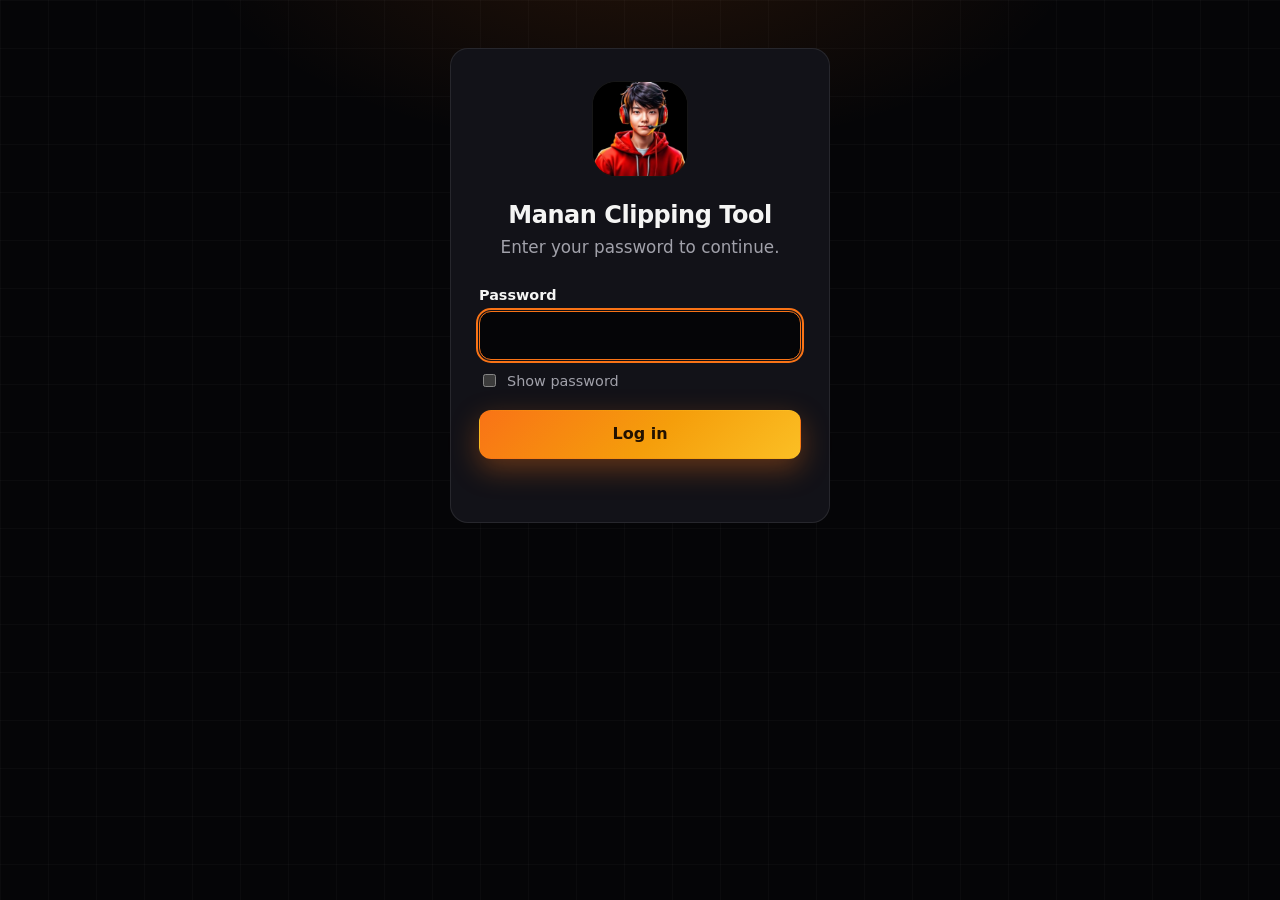
==== commit 0e32d6b4: "Clips: full-width video band, big hook/CTA text, rotating backgrounds + text colours, captions toggl" ====
--- a/web/index.html
+++ b/web/index.html
@@ -5,7 +5,7 @@
   <meta name="viewport" content="width=device-width, initial-scale=1">
   <meta name="color-scheme" content="dark">
   <title>Manan Clipping Tool</title>
-  <meta name="description" content="Paste a YouTube or Facebook video link, get short vertical clips.">
+  <meta name="description" content="Make short vertical clips from a video link — or download the video itself (YouTube, Facebook, TikTok, Instagram).">
   <link rel="icon" href="assets/logo.jpg" type="image/jpeg">
   <link rel="stylesheet" href="style.css">
 </head>
@@ -45,7 +45,7 @@
         <h1>Manan <span class="grad-text">Clipping</span> Tool</h1>
         <button type="button" class="btn btn-secondary btn-small logout-btn hidden" id="logout-btn">Log out</button>
       </div>
-      <p class="subtitle">Make short vertical clips from a video link &mdash; or download the video itself (TikTok, Facebook, YouTube).</p>
+      <p class="subtitle">Make short vertical clips from a video link &mdash; or download the video itself (TikTok, Facebook, YouTube, Instagram).</p>
       <div class="hero-stats" aria-label="Clip specifications">
         <div class="stat"><strong>1080p</strong><span>Max quality</span></div>
         <div class="stat"><strong>60s</strong><span>Max clip</span></div>
@@ -183,6 +183,9 @@
           <label for="cta-text">CTA text (bottom of video, optional)</label>
           <input type="text" id="cta-text" value="Follow for more clips" maxlength="120" autocomplete="off">
         </div>
+        <div class="field">
+          <label class="checkbox-label" for="captions-toggle"><input type="checkbox" id="captions-toggle" checked> Captions — show spoken words as text on the video</label>
+        </div>
 
         <div class="editor-actions">
           <button type="button" class="btn" id="render-btn" disabled>Render clip</button>
@@ -225,7 +228,7 @@
         <ul>
           <li>Downloads are best quality, up to 1080p.</li>
           <li>YouTube usually works for public videos, but bot-checks can block some videos &mdash; try again later or try another platform.</li>
-          <li>TikTok usually works, but some links are blocked &mdash; try a YouTube or Facebook link instead.</li>
+          <li>TikTok usually works, but some links are blocked &mdash; try another platform's link instead.</li>
           <li>Facebook only sometimes works for public videos and breaks often.</li>
           <li>Instagram works for public posts and reels only &mdash; login-required or private content will fail.</li>
           <li>Playlists are capped at 10 videos and come back as one zip file.</li>
--- a/web/style.css
+++ b/web/style.css
@@ -327,6 +327,24 @@
 
 .field input[type="number"] { font-variant-numeric: tabular-nums; }
 
+/* Captions toggle: the checkbox keeps its own size (the .field input
+   rule above would stretch it full-width), label text sits beside it. */
+.checkbox-label {
+  display: flex;
+  align-items: center;
+  gap: 9px;
+  font-weight: 500;
+  cursor: pointer;
+  margin-bottom: 0;
+}
+.checkbox-label input[type="checkbox"] {
+  width: 18px;
+  height: 18px;
+  flex-shrink: 0;
+  accent-color: var(--accent);
+  cursor: pointer;
+}
+
 label {
   display: block;
   font-weight: 600;
